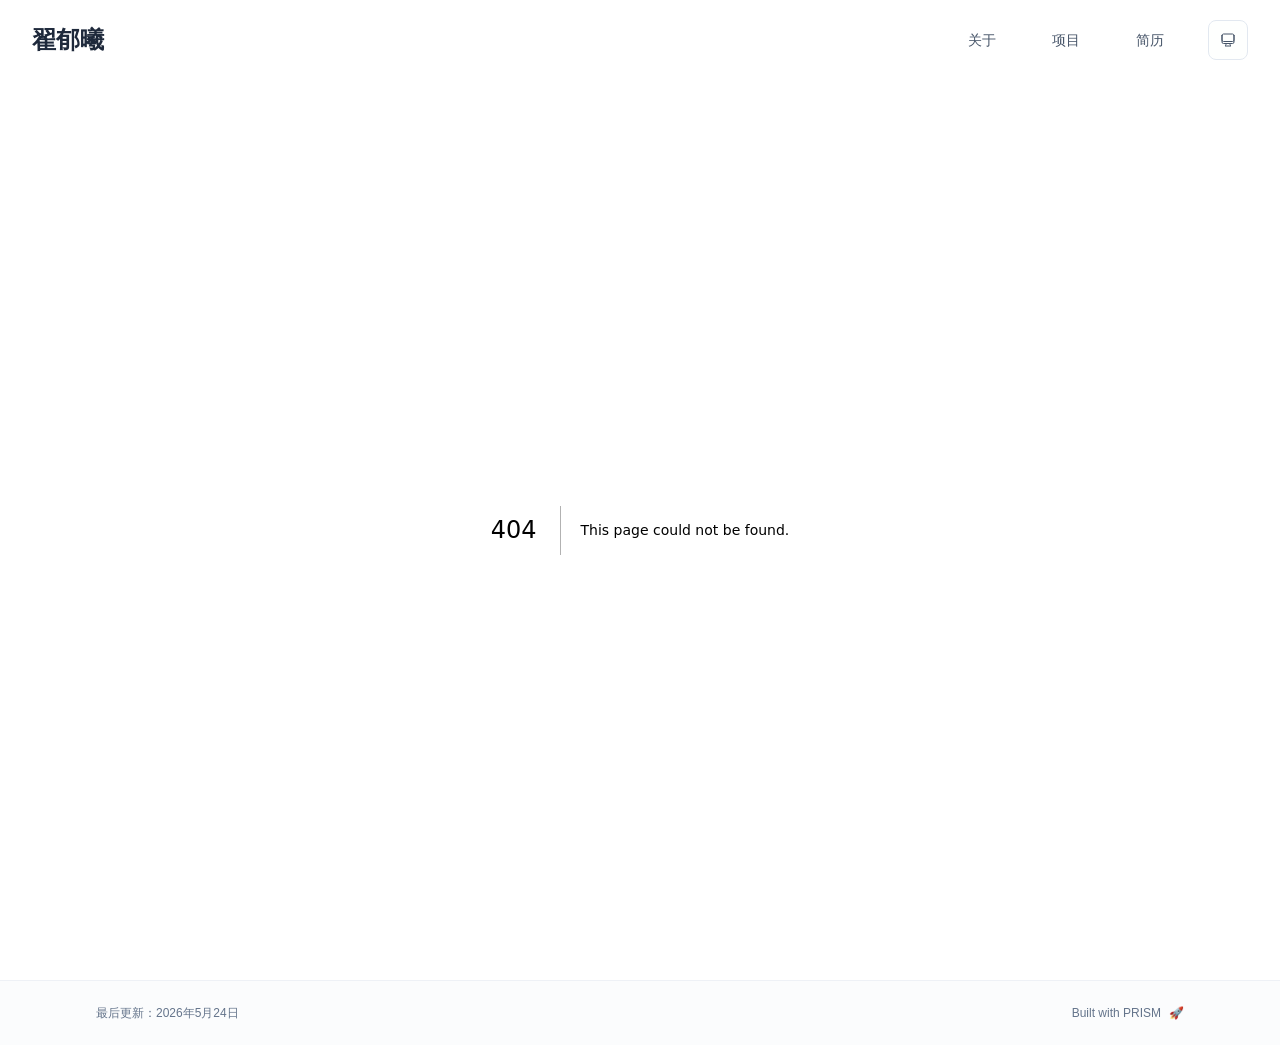
==== 404/index.html @ 62625230 "Add files via upload" ====
<!DOCTYPE html><html lang="zh-CN" class="scroll-smooth"><head><meta charSet="utf-8"/><meta name="viewport" content="width=device-width, initial-scale=1"/><link rel="stylesheet" href="/_next/static/css/c420ceb7469680f7.css" data-precedence="next"/><link rel="preload" as="script" fetchPriority="low" href="/_next/static/chunks/webpack-679b75d1c4c2027c.js"/><script src="/_next/static/chunks/4bd1b696-70b6d399998de86a.js" async=""></script><script src="/_next/static/chunks/684-50096e198fb40285.js" async=""></script><script src="/_next/static/chunks/main-app-3df9396c2a6abd47.js" async=""></script><script src="/_next/static/chunks/161-c92285856b08f5b4.js" async=""></script><script src="/_next/static/chunks/874-196dbf0660d69360.js" async=""></script><script src="/_next/static/chunks/560-83a075b4e219aa9a.js" async=""></script><script src="/_next/static/chunks/app/layout-a7555c56bbcdfe6a.js" async=""></script><meta name="robots" content="noindex"/><title>404: This page could not be found.</title><link rel="icon" href="/favicon.svg" type="image/svg+xml"/><link rel="dns-prefetch" href="https://google-fonts.jialeliu.com"/><link rel="preconnect" href="https://google-fonts.jialeliu.com" crossorigin=""/><link rel="preload" as="style" href="https://google-fonts.jialeliu.com/css2?family=Inter:wght@300;400;500;600;700&amp;family=Crimson+Text:ital,wght@0,400;0,600;1,400&amp;display=swap"/><link rel="stylesheet" id="gfonts-css" href="https://google-fonts.jialeliu.com/css2?family=Inter:wght@300;400;500;600;700&amp;family=Crimson+Text:ital,wght@0,400;0,600;1,400&amp;display=swap" media="print"/><script>
              (function(){
                var l = document.getElementById('gfonts-css');
                if (!l) return;
                if (l.media !== 'all') {
                  l.addEventListener('load', function(){ try { l.media = 'all'; } catch(e){} });
                }
              })();
            </script><noscript><link rel="stylesheet" href="https://google-fonts.jialeliu.com/css2?family=Inter:wght@300;400;500;600;700&amp;family=Crimson+Text:ital,wght@0,400;0,600;1,400&amp;display=swap"/></noscript><script>
              try {
                const theme = localStorage.getItem('theme-storage');
                const parsed = theme ? JSON.parse(theme) : null;
                const setting = parsed?.state?.theme || 'system';
                const prefersDark = typeof window !== 'undefined' && window.matchMedia && window.matchMedia('(prefers-color-scheme: dark)').matches;
                const effective = setting === 'dark' ? 'dark' : (setting === 'light' ? 'light' : (prefersDark ? 'dark' : 'light'));
                var root = document.documentElement;
                root.classList.add(effective);
                root.setAttribute('data-theme', effective);
              } catch (e) {
                var root = document.documentElement;
                root.classList.add('light');
                root.setAttribute('data-theme', 'light');
              }
            </script><title>翟郁曦</title><meta name="description" content="上海大学流体力学硕士研究生，研究方向为计算流体力学与科学机器学习。"/><meta name="author" content="翟郁曦"/><meta name="keywords" content="翟郁曦,流体力学,科学机器学习,上海大学 · 力学与工程科学学院"/><meta name="creator" content="翟郁曦"/><meta name="publisher" content="翟郁曦"/><meta property="og:title" content="翟郁曦"/><meta property="og:description" content="上海大学流体力学硕士研究生，研究方向为计算流体力学与科学机器学习。"/><meta property="og:site_name" content="翟郁曦 的个人主页"/><meta property="og:locale" content="zh_CN"/><meta property="og:type" content="website"/><meta name="twitter:card" content="summary"/><meta name="twitter:title" content="翟郁曦"/><meta name="twitter:description" content="上海大学流体力学硕士研究生，研究方向为计算流体力学与科学机器学习。"/><link rel="icon" href="/favicon.svg"/><script>document.querySelectorAll('body link[rel="icon"], body link[rel="apple-touch-icon"]').forEach(el => document.head.appendChild(el))</script><script src="/_next/static/chunks/polyfills-42372ed130431b0a.js" noModule=""></script></head><body class="font-sans antialiased"><div style="visibility:hidden"><nav class="fixed top-0 left-0 right-0 z-50" data-headlessui-state=""><div class="transition-all duration-300 ease-out bg-transparent" style="transform:translateY(-100px)"><div class="max-w-7xl mx-auto px-4 sm:px-6 lg:px-8"><div class="flex justify-between items-center h-16 lg:h-20"><div class="flex-shrink-0" tabindex="0"><a class="text-xl lg:text-2xl font-serif font-semibold text-primary hover:text-accent transition-colors duration-200" href="/">翟郁曦</a></div><div class="hidden lg:block"><div class="ml-10 flex items-center space-x-8"><div class="flex items-baseline space-x-8"><a class="relative px-3 py-2 text-sm font-medium transition-all duration-200 rounded hover:bg-accent/10 hover:shadow-sm text-neutral-600 hover:text-primary" href="/"><span class="relative z-10">关于</span></a><a class="relative px-3 py-2 text-sm font-medium transition-all duration-200 rounded hover:bg-accent/10 hover:shadow-sm text-neutral-600 hover:text-primary" href="/projects/"><span class="relative z-10">项目</span></a><a class="relative px-3 py-2 text-sm font-medium transition-all duration-200 rounded hover:bg-accent/10 hover:shadow-sm text-neutral-600 hover:text-primary" href="/cv/"><span class="relative z-10">简历</span></a></div><div class="flex items-center justify-center w-10 h-10 rounded-lg border border-neutral-200 dark:border-[rgba(148,163,184,0.24)] bg-background dark:bg-neutral-800"><div class="w-4 h-4 rounded-full bg-neutral-300 animate-pulse"></div></div></div></div><div class="lg:hidden flex items-center space-x-2"><div class="flex items-center justify-center w-10 h-10 rounded-lg border border-neutral-200 dark:border-[rgba(148,163,184,0.24)] bg-background dark:bg-neutral-800"><div class="w-4 h-4 rounded-full bg-neutral-300 animate-pulse"></div></div><button class="inline-flex items-center justify-center p-2 rounded-md text-neutral-600 hover:text-primary hover:bg-neutral-100 dark:hover:bg-neutral-800 focus:outline-none focus:ring-2 focus:ring-inset focus:ring-accent transition-colors duration-200" id="headlessui-disclosure-button-«R5pdb»" type="button" aria-expanded="false" data-headlessui-state=""><span class="sr-only">Open main menu</span><div><svg xmlns="http://www.w3.org/2000/svg" fill="none" viewBox="0 0 24 24" stroke-width="1.5" stroke="currentColor" aria-hidden="true" data-slot="icon" class="block h-6 w-6"><path stroke-linecap="round" stroke-linejoin="round" d="M3.75 6.75h16.5M3.75 12h16.5m-16.5 5.25h16.5"></path></svg></div></button></div></div></div></div></nav><main class="min-h-screen pt-16 lg:pt-20"><div style="font-family:system-ui,&quot;Segoe UI&quot;,Roboto,Helvetica,Arial,sans-serif,&quot;Apple Color Emoji&quot;,&quot;Segoe UI Emoji&quot;;height:100vh;text-align:center;display:flex;flex-direction:column;align-items:center;justify-content:center"><div><style>body{color:#000;background:#fff;margin:0}.next-error-h1{border-right:1px solid rgba(0,0,0,.3)}@media (prefers-color-scheme:dark){body{color:#fff;background:#000}.next-error-h1{border-right:1px solid rgba(255,255,255,.3)}}</style><h1 class="next-error-h1" style="display:inline-block;margin:0 20px 0 0;padding:0 23px 0 0;font-size:24px;font-weight:500;vertical-align:top;line-height:49px">404</h1><div style="display:inline-block"><h2 style="font-size:14px;font-weight:400;line-height:49px;margin:0">This page could not be found.</h2></div></div></div><!--$--><!--/$--><!--$--><!--/$--></main><footer class="border-t border-neutral-200/50 bg-neutral-50/50 dark:bg-neutral-900/50 dark:border-neutral-700/50"><div class="max-w-6xl mx-auto px-4 sm:px-6 lg:px-8 py-6"><div class="flex flex-col sm:flex-row justify-between items-center gap-2"><p class="text-xs text-neutral-500">最后更新：<!-- -->2026年5月24日</p><p class="text-xs text-neutral-500 flex items-center"><a href="https://github.com/xyjoey/PRISM" target="_blank" rel="noopener noreferrer">Built with PRISM</a><span class="ml-2">🚀</span></p></div></div></footer></div><script src="/_next/static/chunks/webpack-679b75d1c4c2027c.js" async=""></script><script>(self.__next_f=self.__next_f||[]).push([0])</script><script>self.__next_f.push([1,"1:\"$Sreact.fragment\"\n2:I[3719,[\"161\",\"static/chunks/161-c92285856b08f5b4.js\",\"874\",\"static/chunks/874-196dbf0660d69360.js\",\"560\",\"static/chunks/560-83a075b4e219aa9a.js\",\"177\",\"static/chunks/app/layout-a7555c56bbcdfe6a.js\"],\"ThemeProvider\"]\n3:I[768,[\"161\",\"static/chunks/161-c92285856b08f5b4.js\",\"874\",\"static/chunks/874-196dbf0660d69360.js\",\"560\",\"static/chunks/560-83a075b4e219aa9a.js\",\"177\",\"static/chunks/app/layout-a7555c56bbcdfe6a.js\"],\"default\"]\n4:I[7555,[],\"\"]\n5:I[1295,[],\"\"]\n6:I[2548,[\"161\",\"static/chunks/161-c92285856b08f5b4.js\",\"874\",\"static/chunks/874-196dbf0660d69360.js\",\"560\",\"static/chunks/560-83a075b4e219aa9a.js\",\"177\",\"static/chunks/app/layout-a7555c56bbcdfe6a.js\"],\"default\"]\n7:I[9665,[],\"MetadataBoundary\"]\n9:I[9665,[],\"OutletBoundary\"]\nc:I[4911,[],\"AsyncMetadataOutlet\"]\ne:I[9665,[],\"ViewportBoundary\"]\n10:I[6614,[],\"\"]\n:HL[\"/_next/static/css/c420ceb7469680f7.css\",\"style\"]\n"])</script><script>self.__next_f.push([1,"0:{\"P\":null,\"b\":\"9x2S4nMDg7cil_ggkaWRj\",\"p\":\"\",\"c\":[\"\",\"_not-found\",\"\"],\"i\":false,\"f\":[[[\"\",{\"children\":[\"/_not-found\",{\"children\":[\"__PAGE__\",{}]}]},\"$undefined\",\"$undefined\",true],[\"\",[\"$\",\"$1\",\"c\",{\"children\":[[[\"$\",\"link\",\"0\",{\"rel\":\"stylesheet\",\"href\":\"/_next/static/css/c420ceb7469680f7.css\",\"precedence\":\"next\",\"crossOrigin\":\"$undefined\",\"nonce\":\"$undefined\"}]],[\"$\",\"html\",null,{\"lang\":\"zh-CN\",\"className\":\"scroll-smooth\",\"suppressHydrationWarning\":true,\"children\":[[\"$\",\"head\",null,{\"children\":[[\"$\",\"link\",null,{\"rel\":\"icon\",\"href\":\"/favicon.svg\",\"type\":\"image/svg+xml\"}],[\"$\",\"link\",null,{\"rel\":\"dns-prefetch\",\"href\":\"https://google-fonts.jialeliu.com\"}],[\"$\",\"link\",null,{\"rel\":\"preconnect\",\"href\":\"https://google-fonts.jialeliu.com\",\"crossOrigin\":\"\"}],[\"$\",\"link\",null,{\"rel\":\"preload\",\"as\":\"style\",\"href\":\"https://google-fonts.jialeliu.com/css2?family=Inter:wght@300;400;500;600;700\u0026family=Crimson+Text:ital,wght@0,400;0,600;1,400\u0026display=swap\"}],[\"$\",\"link\",null,{\"rel\":\"stylesheet\",\"id\":\"gfonts-css\",\"href\":\"https://google-fonts.jialeliu.com/css2?family=Inter:wght@300;400;500;600;700\u0026family=Crimson+Text:ital,wght@0,400;0,600;1,400\u0026display=swap\",\"media\":\"print\"}],[\"$\",\"script\",null,{\"dangerouslySetInnerHTML\":{\"__html\":\"\\n              (function(){\\n                var l = document.getElementById('gfonts-css');\\n                if (!l) return;\\n                if (l.media !== 'all') {\\n                  l.addEventListener('load', function(){ try { l.media = 'all'; } catch(e){} });\\n                }\\n              })();\\n            \"}}],[\"$\",\"noscript\",null,{\"children\":[\"$\",\"link\",null,{\"rel\":\"stylesheet\",\"href\":\"https://google-fonts.jialeliu.com/css2?family=Inter:wght@300;400;500;600;700\u0026family=Crimson+Text:ital,wght@0,400;0,600;1,400\u0026display=swap\"}]}],[\"$\",\"script\",null,{\"dangerouslySetInnerHTML\":{\"__html\":\"\\n              try {\\n                const theme = localStorage.getItem('theme-storage');\\n                const parsed = theme ? JSON.parse(theme) : null;\\n                const setting = parsed?.state?.theme || 'system';\\n                const prefersDark = typeof window !== 'undefined' \u0026\u0026 window.matchMedia \u0026\u0026 window.matchMedia('(prefers-color-scheme: dark)').matches;\\n                const effective = setting === 'dark' ? 'dark' : (setting === 'light' ? 'light' : (prefersDark ? 'dark' : 'light'));\\n                var root = document.documentElement;\\n                root.classList.add(effective);\\n                root.setAttribute('data-theme', effective);\\n              } catch (e) {\\n                var root = document.documentElement;\\n                root.classList.add('light');\\n                root.setAttribute('data-theme', 'light');\\n              }\\n            \"}}]]}],[\"$\",\"body\",null,{\"className\":\"font-sans antialiased\",\"children\":[\"$\",\"$L2\",null,{\"children\":[[\"$\",\"$L3\",null,{\"items\":[{\"title\":\"关于\",\"type\":\"page\",\"target\":\"about\",\"href\":\"/\"},{\"title\":\"项目\",\"type\":\"page\",\"target\":\"projects\",\"href\":\"/projects\"},{\"title\":\"简历\",\"type\":\"page\",\"target\":\"cv\",\"href\":\"/cv\"}],\"siteTitle\":\"翟郁曦\",\"enableOnePageMode\":false}],[\"$\",\"main\",null,{\"className\":\"min-h-screen pt-16 lg:pt-20\",\"children\":[\"$\",\"$L4\",null,{\"parallelRouterKey\":\"children\",\"error\":\"$undefined\",\"errorStyles\":\"$undefined\",\"errorScripts\":\"$undefined\",\"template\":[\"$\",\"$L5\",null,{}],\"templateStyles\":\"$undefined\",\"templateScripts\":\"$undefined\",\"notFound\":[[[\"$\",\"title\",null,{\"children\":\"404: This page could not be found.\"}],[\"$\",\"div\",null,{\"style\":{\"fontFamily\":\"system-ui,\\\"Segoe UI\\\",Roboto,Helvetica,Arial,sans-serif,\\\"Apple Color Emoji\\\",\\\"Segoe UI Emoji\\\"\",\"height\":\"100vh\",\"textAlign\":\"center\",\"display\":\"flex\",\"flexDirection\":\"column\",\"alignItems\":\"center\",\"justifyContent\":\"center\"},\"children\":[\"$\",\"div\",null,{\"children\":[[\"$\",\"style\",null,{\"dangerouslySetInnerHTML\":{\"__html\":\"body{color:#000;background:#fff;margin:0}.next-error-h1{border-right:1px solid rgba(0,0,0,.3)}@media (prefers-color-scheme:dark){body{color:#fff;background:#000}.next-error-h1{border-right:1px solid rgba(255,255,255,.3)}}\"}}],[\"$\",\"h1\",null,{\"className\":\"next-error-h1\",\"style\":{\"display\":\"inline-block\",\"margin\":\"0 20px 0 0\",\"padding\":\"0 23px 0 0\",\"fontSize\":24,\"fontWeight\":500,\"verticalAlign\":\"top\",\"lineHeight\":\"49px\"},\"children\":404}],[\"$\",\"div\",null,{\"style\":{\"display\":\"inline-block\"},\"children\":[\"$\",\"h2\",null,{\"style\":{\"fontSize\":14,\"fontWeight\":400,\"lineHeight\":\"49px\",\"margin\":0},\"children\":\"This page could not be found.\"}]}]]}]}]],[]],\"forbidden\":\"$undefined\",\"unauthorized\":\"$undefined\"}]}],[\"$\",\"$L6\",null,{\"lastUpdated\":\"2026年5月24日\"}]]}]}]]}]]}],{\"children\":[\"/_not-found\",[\"$\",\"$1\",\"c\",{\"children\":[null,[\"$\",\"$L4\",null,{\"parallelRouterKey\":\"children\",\"error\":\"$undefined\",\"errorStyles\":\"$undefined\",\"errorScripts\":\"$undefined\",\"template\":[\"$\",\"$L5\",null,{}],\"templateStyles\":\"$undefined\",\"templateScripts\":\"$undefined\",\"notFound\":\"$undefined\",\"forbidden\":\"$undefined\",\"unauthorized\":\"$undefined\"}]]}],{\"children\":[\"__PAGE__\",[\"$\",\"$1\",\"c\",{\"children\":[[[\"$\",\"title\",null,{\"children\":\"404: This page could not be found.\"}],[\"$\",\"div\",null,{\"style\":\"$0:f:0:1:1:props:children:1:props:children:1:props:children:props:children:1:props:children:props:notFound:0:1:props:style\",\"children\":[\"$\",\"div\",null,{\"children\":[[\"$\",\"style\",null,{\"dangerouslySetInnerHTML\":{\"__html\":\"body{color:#000;background:#fff;margin:0}.next-error-h1{border-right:1px solid rgba(0,0,0,.3)}@media (prefers-color-scheme:dark){body{color:#fff;background:#000}.next-error-h1{border-right:1px solid rgba(255,255,255,.3)}}\"}}],[\"$\",\"h1\",null,{\"className\":\"next-error-h1\",\"style\":\"$0:f:0:1:1:props:children:1:props:children:1:props:children:props:children:1:props:children:props:notFound:0:1:props:children:props:children:1:props:style\",\"children\":404}],[\"$\",\"div\",null,{\"style\":\"$0:f:0:1:1:props:children:1:props:children:1:props:children:props:children:1:props:children:props:notFound:0:1:props:children:props:children:2:props:style\",\"children\":[\"$\",\"h2\",null,{\"style\":\"$0:f:0:1:1:props:children:1:props:children:1:props:children:props:children:1:props:children:props:notFound:0:1:props:children:props:children:2:props:children:props:style\",\"children\":\"This page could not be found.\"}]}]]}]}]],[\"$\",\"$L7\",null,{\"children\":\"$L8\"}],null,[\"$\",\"$L9\",null,{\"children\":[\"$La\",\"$Lb\",[\"$\",\"$Lc\",null,{\"promise\":\"$@d\"}]]}]]}],{},null,false]},null,false]},null,false],[\"$\",\"$1\",\"h\",{\"children\":[[\"$\",\"meta\",null,{\"name\":\"robots\",\"content\":\"noindex\"}],[\"$\",\"$1\",\"ExPAQlV8hn-mVBEdrw2fm\",{\"children\":[[\"$\",\"$Le\",null,{\"children\":\"$Lf\"}],null]}],null]}],false]],\"m\":\"$undefined\",\"G\":[\"$10\",\"$undefined\"],\"s\":false,\"S\":true}\n"])</script><script>self.__next_f.push([1,"11:\"$Sreact.suspense\"\n12:I[4911,[],\"AsyncMetadata\"]\n8:[\"$\",\"$11\",null,{\"fallback\":null,\"children\":[\"$\",\"$L12\",null,{\"promise\":\"$@13\"}]}]\n"])</script><script>self.__next_f.push([1,"b:null\n"])</script><script>self.__next_f.push([1,"f:[[\"$\",\"meta\",\"0\",{\"charSet\":\"utf-8\"}],[\"$\",\"meta\",\"1\",{\"name\":\"viewport\",\"content\":\"width=device-width, initial-scale=1\"}]]\na:null\n"])</script><script>self.__next_f.push([1,"13:{\"metadata\":[[\"$\",\"title\",\"0\",{\"children\":\"翟郁曦\"}],[\"$\",\"meta\",\"1\",{\"name\":\"description\",\"content\":\"上海大学流体力学硕士研究生，研究方向为计算流体力学与科学机器学习。\"}],[\"$\",\"meta\",\"2\",{\"name\":\"author\",\"content\":\"翟郁曦\"}],[\"$\",\"meta\",\"3\",{\"name\":\"keywords\",\"content\":\"翟郁曦,流体力学,科学机器学习,上海大学 · 力学与工程科学学院\"}],[\"$\",\"meta\",\"4\",{\"name\":\"creator\",\"content\":\"翟郁曦\"}],[\"$\",\"meta\",\"5\",{\"name\":\"publisher\",\"content\":\"翟郁曦\"}],[\"$\",\"meta\",\"6\",{\"property\":\"og:title\",\"content\":\"翟郁曦\"}],[\"$\",\"meta\",\"7\",{\"property\":\"og:description\",\"content\":\"上海大学流体力学硕士研究生，研究方向为计算流体力学与科学机器学习。\"}],[\"$\",\"meta\",\"8\",{\"property\":\"og:site_name\",\"content\":\"翟郁曦 的个人主页\"}],[\"$\",\"meta\",\"9\",{\"property\":\"og:locale\",\"content\":\"zh_CN\"}],[\"$\",\"meta\",\"10\",{\"property\":\"og:type\",\"content\":\"website\"}],[\"$\",\"meta\",\"11\",{\"name\":\"twitter:card\",\"content\":\"summary\"}],[\"$\",\"meta\",\"12\",{\"name\":\"twitter:title\",\"content\":\"翟郁曦\"}],[\"$\",\"meta\",\"13\",{\"name\":\"twitter:description\",\"content\":\"上海大学流体力学硕士研究生，研究方向为计算流体力学与科学机器学习。\"}],[\"$\",\"link\",\"14\",{\"rel\":\"icon\",\"href\":\"/favicon.svg\"}]],\"error\":null,\"digest\":\"$undefined\"}\nd:{\"metadata\":\"$13:metadata\",\"error\":null,\"digest\":\"$undefined\"}\n"])</script></body></html>
---- _next/static/css/c420ceb7469680f7.css ----
/*! tailwindcss v4.1.17 | MIT License | https://tailwindcss.com */@layer properties{@supports (((-webkit-hyphens:none)) and (not (margin-trim:inline))) or ((-moz-orient:inline) and (not (color:rgb(from red r g b)))){*,::backdrop,:after,:before{--tw-translate-x:0;--tw-translate-y:0;--tw-translate-z:0;--tw-rotate-x:initial;--tw-rotate-y:initial;--tw-rotate-z:initial;--tw-skew-x:initial;--tw-skew-y:initial;--tw-space-y-reverse:0;--tw-space-x-reverse:0;--tw-border-style:solid;--tw-leading:initial;--tw-font-weight:initial;--tw-shadow:0 0 #0000;--tw-shadow-color:initial;--tw-shadow-alpha:100%;--tw-inset-shadow:0 0 #0000;--tw-inset-shadow-color:initial;--tw-inset-shadow-alpha:100%;--tw-ring-color:initial;--tw-ring-shadow:0 0 #0000;--tw-inset-ring-color:initial;--tw-inset-ring-shadow:0 0 #0000;--tw-ring-inset:initial;--tw-ring-offset-width:0px;--tw-ring-offset-color:#fff;--tw-ring-offset-shadow:0 0 #0000;--tw-blur:initial;--tw-brightness:initial;--tw-contrast:initial;--tw-grayscale:initial;--tw-hue-rotate:initial;--tw-invert:initial;--tw-opacity:initial;--tw-saturate:initial;--tw-sepia:initial;--tw-drop-shadow:initial;--tw-drop-shadow-color:initial;--tw-drop-shadow-alpha:100%;--tw-drop-shadow-size:initial;--tw-backdrop-blur:initial;--tw-backdrop-brightness:initial;--tw-backdrop-contrast:initial;--tw-backdrop-grayscale:initial;--tw-backdrop-hue-rotate:initial;--tw-backdrop-invert:initial;--tw-backdrop-opacity:initial;--tw-backdrop-saturate:initial;--tw-backdrop-sepia:initial;--tw-duration:initial;--tw-ease:initial;--tw-scale-x:1;--tw-scale-y:1;--tw-scale-z:1}}}@layer theme{:host,:root{--font-sans:"Inter",-apple-system,BlinkMacSystemFont,"Segoe UI",Roboto,sans-serif;--color-black:#000;--color-white:#fff;--spacing:.25rem;--container-2xl:42rem;--container-3xl:48rem;--container-4xl:56rem;--container-6xl:72rem;--container-7xl:80rem;--text-xs:.75rem;--text-xs--line-height:calc(1/.75);--text-sm:.875rem;--text-sm--line-height:calc(1.25/.875);--text-base:1rem;--text-base--line-height:calc(1.5/1);--text-lg:1.125rem;--text-lg--line-height:calc(1.75/1.125);--text-xl:1.25rem;--text-xl--line-height:calc(1.75/1.25);--text-2xl:1.5rem;--text-2xl--line-height:calc(2/1.5);--text-3xl:1.875rem;--text-3xl--line-height:calc(2.25/1.875);--text-4xl:2.25rem;--text-4xl--line-height:calc(2.5/2.25);--font-weight-medium:500;--font-weight-semibold:600;--font-weight-bold:700;--leading-tight:1.25;--leading-relaxed:1.625;--radius-md:.375rem;--radius-lg:.5rem;--radius-xl:.75rem;--radius-2xl:1rem;--ease-out:cubic-bezier(0,0,.2,1);--animate-pulse:pulse 2s cubic-bezier(.4,0,.6,1)infinite;--blur-xl:24px;--aspect-video:16/9;--default-transition-duration:.15s;--default-transition-timing-function:cubic-bezier(.4,0,.2,1);--default-font-family:"Inter",-apple-system,BlinkMacSystemFont,"Segoe UI",Roboto,sans-serif;--default-mono-font-family:"SF Mono",Monaco,"Cascadia Code","Roboto Mono",Consolas,"Courier New",monospace;--line-height-normal:1.5;--shadow-glass:0 8px 32px 0 #1f26875e}}@layer base{*,::backdrop,:after,:before{box-sizing:border-box;border:0 solid;margin:0;padding:0}::file-selector-button{box-sizing:border-box;border:0 solid;margin:0;padding:0}:host,html{-webkit-text-size-adjust:100%;tab-size:4;line-height:1.5;font-family:var(--default-font-family,ui-sans-serif,system-ui,sans-serif,"Apple Color Emoji","Segoe UI Emoji","Segoe UI Symbol","Noto Color Emoji");font-feature-settings:var(--default-font-feature-settings,normal);font-variation-settings:var(--default-font-variation-settings,normal);-webkit-tap-highlight-color:transparent}hr{height:0;color:inherit;border-top-width:1px}abbr:where([title]){-webkit-text-decoration:underline dotted;text-decoration:underline dotted}h1,h2,h3,h4,h5,h6{font-size:inherit;font-weight:inherit}a{color:inherit;-webkit-text-decoration:inherit;text-decoration:inherit}b,strong{font-weight:bolder}code,kbd,pre,samp{font-family:var(--default-mono-font-family,ui-monospace,SFMono-Regular,Menlo,Monaco,Consolas,"Liberation Mono","Courier New",monospace);font-feature-settings:var(--default-mono-font-feature-settings,normal);font-variation-settings:var(--default-mono-font-variation-settings,normal);font-size:1em}small{font-size:80%}sub,sup{vertical-align:baseline;font-size:75%;line-height:0;position:relative}sub{bottom:-.25em}sup{top:-.5em}table{text-indent:0;border-color:inherit;border-collapse:collapse}:-moz-focusring{outline:auto}progress{vertical-align:baseline}summary{display:list-item}menu,ol,ul{list-style:none}audio,canvas,embed,iframe,img,object,svg,video{vertical-align:middle;display:block}img,video{max-width:100%;height:auto}button,input,optgroup,select,textarea{font:inherit;font-feature-settings:inherit;font-variation-settings:inherit;letter-spacing:inherit;color:inherit;opacity:1;background-color:#0000;border-radius:0}::file-selector-button{font:inherit;font-feature-settings:inherit;font-variation-settings:inherit;letter-spacing:inherit;color:inherit;opacity:1;background-color:#0000;border-radius:0}:where(select:is([multiple],[size])) optgroup{font-weight:bolder}:where(select:is([multiple],[size])) optgroup option{padding-inline-start:20px}::file-selector-button{margin-inline-end:4px}::placeholder{opacity:1}@supports (not ((-webkit-appearance:-apple-pay-button))) or (contain-intrinsic-size:1px){::placeholder{color:currentColor}@supports (color:color-mix(in lab,red,red)){::placeholder{color:color-mix(in oklab,currentcolor 50%,transparent)}}}textarea{resize:vertical}::-webkit-search-decoration{-webkit-appearance:none}::-webkit-date-and-time-value{min-height:1lh;text-align:inherit}::-webkit-datetime-edit{display:inline-flex}::-webkit-datetime-edit-fields-wrapper{padding:0}::-webkit-datetime-edit,::-webkit-datetime-edit-year-field{padding-block:0}::-webkit-datetime-edit-day-field,::-webkit-datetime-edit-month-field{padding-block:0}::-webkit-datetime-edit-hour-field,::-webkit-datetime-edit-minute-field{padding-block:0}::-webkit-datetime-edit-millisecond-field,::-webkit-datetime-edit-second-field{padding-block:0}::-webkit-datetime-edit-meridiem-field{padding-block:0}::-webkit-calendar-picker-indicator{line-height:1}:-moz-ui-invalid{box-shadow:none}button,input:where([type=button],[type=reset],[type=submit]){appearance:button}::file-selector-button{appearance:button}::-webkit-inner-spin-button,::-webkit-outer-spin-button{height:auto}[hidden]:where(:not([hidden=until-found])){display:none!important}}@layer components;@layer utilities{.sr-only{clip-path:inset(50%);white-space:nowrap;border-width:0;width:1px;height:1px;margin:-1px;padding:0;overflow:hidden}.absolute,.sr-only{position:absolute}.fixed{position:fixed}.relative{position:relative}.static{position:static}.sticky{position:sticky}.inset-0{inset:calc(var(--spacing)*0)}.top-0{top:calc(var(--spacing)*0)}.top-1\/2{top:50%}.top-2{top:calc(var(--spacing)*2)}.top-8{top:calc(var(--spacing)*8)}.top-full{top:100%}.right-0{right:calc(var(--spacing)*0)}.right-2{right:calc(var(--spacing)*2)}.left-0{left:calc(var(--spacing)*0)}.left-1\/2{left:50%}.left-3{left:calc(var(--spacing)*3)}.z-10{z-index:10}.z-20{z-index:20}.z-40{z-index:40}.z-50{z-index:50}.mx-auto{margin-inline:auto}.my-4{margin-block:calc(var(--spacing)*4)}.mt-1{margin-top:calc(var(--spacing)*1)}.mt-2{margin-top:calc(var(--spacing)*2)}.mt-4{margin-top:calc(var(--spacing)*4)}.mt-6{margin-top:calc(var(--spacing)*6)}.mt-8{margin-top:calc(var(--spacing)*8)}.mt-auto{margin-top:auto}.mr-1{margin-right:calc(var(--spacing)*1)}.mr-1\.5{margin-right:calc(var(--spacing)*1.5)}.mr-2{margin-right:calc(var(--spacing)*2)}.mb-1{margin-bottom:calc(var(--spacing)*1)}.mb-2{margin-bottom:calc(var(--spacing)*2)}.mb-3{margin-bottom:calc(var(--spacing)*3)}.mb-4{margin-bottom:calc(var(--spacing)*4)}.mb-5{margin-bottom:calc(var(--spacing)*5)}.mb-6{margin-bottom:calc(var(--spacing)*6)}.mb-8{margin-bottom:calc(var(--spacing)*8)}.ml-0{margin-left:calc(var(--spacing)*0)}.ml-2{margin-left:calc(var(--spacing)*2)}.ml-4{margin-left:calc(var(--spacing)*4)}.ml-10{margin-left:calc(var(--spacing)*10)}.ml-auto{margin-left:auto}.line-clamp-2{-webkit-line-clamp:2}.line-clamp-2,.line-clamp-3{-webkit-box-orient:vertical;display:-webkit-box;overflow:hidden}.line-clamp-3{-webkit-line-clamp:3}.block{display:block}.contents{display:contents}.flex{display:flex}.grid{display:grid}.hidden{display:none}.inline-block{display:inline-block}.inline-flex{display:inline-flex}.aspect-video{aspect-ratio:var(--aspect-video)}.h-0{height:calc(var(--spacing)*0)}.h-2\.5{height:calc(var(--spacing)*2.5)}.h-3{height:calc(var(--spacing)*3)}.h-4{height:calc(var(--spacing)*4)}.h-5{height:calc(var(--spacing)*5)}.h-6{height:calc(var(--spacing)*6)}.h-10{height:calc(var(--spacing)*10)}.h-16{height:calc(var(--spacing)*16)}.h-64{height:calc(var(--spacing)*64)}.h-auto{height:auto}.h-full{height:100%}.max-h-13{max-height:calc(var(--spacing)*13)}.min-h-screen{min-height:100vh}.w-0{width:calc(var(--spacing)*0)}.w-2\.5{width:calc(var(--spacing)*2.5)}.w-3{width:calc(var(--spacing)*3)}.w-4{width:calc(var(--spacing)*4)}.w-5{width:calc(var(--spacing)*5)}.w-6{width:calc(var(--spacing)*6)}.w-10{width:calc(var(--spacing)*10)}.w-16{width:calc(var(--spacing)*16)}.w-32{width:calc(var(--spacing)*32)}.w-64{width:calc(var(--spacing)*64)}.w-full{width:100%}.max-w-2xl{max-width:var(--container-2xl)}.max-w-3xl{max-width:var(--container-3xl)}.max-w-4xl{max-width:var(--container-4xl)}.max-w-6xl{max-width:var(--container-6xl)}.max-w-7xl{max-width:var(--container-7xl)}.max-w-\[100\%\]{max-width:100%}.max-w-\[calc\(100vw-2rem\)\]{max-width:calc(100vw - 2rem)}.flex-shrink-0{flex-shrink:0}.flex-grow{flex-grow:1}.-translate-x-1\/2{--tw-translate-x:calc(calc(1/2*100%)*-1)}.-translate-x-1\/2,.-translate-y-1\/2{translate:var(--tw-translate-x)var(--tw-translate-y)}.-translate-y-1\/2{--tw-translate-y:calc(calc(1/2*100%)*-1)}.-translate-y-full{--tw-translate-y:-100%;translate:var(--tw-translate-x)var(--tw-translate-y)}.transform{transform:var(--tw-rotate-x,)var(--tw-rotate-y,)var(--tw-rotate-z,)var(--tw-skew-x,)var(--tw-skew-y,)}.animate-pulse{animation:var(--animate-pulse)}.scroll-mt-24{scroll-margin-top:calc(var(--spacing)*24)}.list-inside{list-style-position:inside}.list-decimal{list-style-type:decimal}.list-disc{list-style-type:disc}.grid-cols-1{grid-template-columns:repeat(1,minmax(0,1fr))}.flex-col{flex-direction:column}.flex-wrap{flex-wrap:wrap}.items-baseline{align-items:baseline}.items-center{align-items:center}.items-start{align-items:flex-start}.justify-between{justify-content:space-between}.justify-center{justify-content:center}.gap-2{gap:calc(var(--spacing)*2)}.gap-3{gap:calc(var(--spacing)*3)}.gap-4{gap:calc(var(--spacing)*4)}.gap-6{gap:calc(var(--spacing)*6)}.gap-12{gap:calc(var(--spacing)*12)}:where(.space-y-1>:not(:last-child)){--tw-space-y-reverse:0;margin-block-start:calc(calc(var(--spacing)*1)*var(--tw-space-y-reverse));margin-block-end:calc(calc(var(--spacing)*1)*calc(1 - var(--tw-space-y-reverse)))}:where(.space-y-2>:not(:last-child)){--tw-space-y-reverse:0;margin-block-start:calc(calc(var(--spacing)*2)*var(--tw-space-y-reverse));margin-block-end:calc(calc(var(--spacing)*2)*calc(1 - var(--tw-space-y-reverse)))}:where(.space-y-3>:not(:last-child)){--tw-space-y-reverse:0;margin-block-start:calc(calc(var(--spacing)*3)*var(--tw-space-y-reverse));margin-block-end:calc(calc(var(--spacing)*3)*calc(1 - var(--tw-space-y-reverse)))}:where(.space-y-4>:not(:last-child)){--tw-space-y-reverse:0;margin-block-start:calc(calc(var(--spacing)*4)*var(--tw-space-y-reverse));margin-block-end:calc(calc(var(--spacing)*4)*calc(1 - var(--tw-space-y-reverse)))}:where(.space-y-6>:not(:last-child)){--tw-space-y-reverse:0;margin-block-start:calc(calc(var(--spacing)*6)*var(--tw-space-y-reverse));margin-block-end:calc(calc(var(--spacing)*6)*calc(1 - var(--tw-space-y-reverse)))}:where(.space-y-8>:not(:last-child)){--tw-space-y-reverse:0;margin-block-start:calc(calc(var(--spacing)*8)*var(--tw-space-y-reverse));margin-block-end:calc(calc(var(--spacing)*8)*calc(1 - var(--tw-space-y-reverse)))}:where(.space-x-0\.5>:not(:last-child)){--tw-space-x-reverse:0;margin-inline-start:calc(calc(var(--spacing)*.5)*var(--tw-space-x-reverse));margin-inline-end:calc(calc(var(--spacing)*.5)*calc(1 - var(--tw-space-x-reverse)))}:where(.space-x-2>:not(:last-child)){--tw-space-x-reverse:0;margin-inline-start:calc(calc(var(--spacing)*2)*var(--tw-space-x-reverse));margin-inline-end:calc(calc(var(--spacing)*2)*calc(1 - var(--tw-space-x-reverse)))}:where(.space-x-3>:not(:last-child)){--tw-space-x-reverse:0;margin-inline-start:calc(calc(var(--spacing)*3)*var(--tw-space-x-reverse));margin-inline-end:calc(calc(var(--spacing)*3)*calc(1 - var(--tw-space-x-reverse)))}:where(.space-x-8>:not(:last-child)){--tw-space-x-reverse:0;margin-inline-start:calc(calc(var(--spacing)*8)*var(--tw-space-x-reverse));margin-inline-end:calc(calc(var(--spacing)*8)*calc(1 - var(--tw-space-x-reverse)))}.overflow-hidden{overflow:hidden}.overflow-x-auto{overflow-x:auto}.scroll-smooth{scroll-behavior:smooth}.rounded{border-radius:.25rem}.rounded-2xl{border-radius:var(--radius-2xl)}.rounded-full{border-radius:3.40282e+38px}.rounded-lg{border-radius:var(--radius-lg)}.rounded-md{border-radius:var(--radius-md)}.rounded-xl{border-radius:var(--radius-xl)}.border{border-style:var(--tw-border-style);border-width:1px}.border-t{border-top-style:var(--tw-border-style);border-top-width:1px}.border-t-4{border-top-style:var(--tw-border-style);border-top-width:4px}.border-r-4{border-right-style:var(--tw-border-style);border-right-width:4px}.border-b{border-bottom-style:var(--tw-border-style);border-bottom-width:1px}.border-l-4{border-left-style:var(--tw-border-style);border-left-width:4px}.border-accent,.border-accent\/50{border-color:var(--accent)}@supports (color:color-mix(in lab,red,red)){.border-accent\/50{border-color:color-mix(in oklab,var(--accent)50%,transparent)}}.border-neutral-100{border-color:var(--neutral-100)}.border-neutral-200,.border-neutral-200\/50{border-color:var(--neutral-200)}@supports (color:color-mix(in lab,red,red)){.border-neutral-200\/50{border-color:color-mix(in oklab,var(--neutral-200)50%,transparent)}}.border-transparent{border-color:#0000}.border-t-neutral-800{border-top-color:var(--neutral-800)}.bg-accent,.bg-accent\/10{background-color:var(--accent)}@supports (color:color-mix(in lab,red,red)){.bg-accent\/10{background-color:color-mix(in oklab,var(--accent)10%,transparent)}}.bg-background,.bg-background\/80{background-color:var(--background)}@supports (color:color-mix(in lab,red,red)){.bg-background\/80{background-color:color-mix(in oklab,var(--background)80%,transparent)}}.bg-background\/95{background-color:var(--background)}@supports (color:color-mix(in lab,red,red)){.bg-background\/95{background-color:color-mix(in oklab,var(--background)95%,transparent)}}.bg-black{background-color:var(--color-black)}.bg-neutral-50,.bg-neutral-50\/50{background-color:var(--neutral-50)}@supports (color:color-mix(in lab,red,red)){.bg-neutral-50\/50{background-color:color-mix(in oklab,var(--neutral-50)50%,transparent)}}.bg-neutral-100{background-color:var(--neutral-100)}.bg-neutral-300{background-color:var(--neutral-300)}.bg-neutral-800{background-color:var(--neutral-800)}.bg-transparent{background-color:#0000}.bg-white{background-color:var(--color-white)}.object-contain{object-fit:contain}.object-cover{object-fit:cover}.object-center{object-position:center}.p-1\.5{padding:calc(var(--spacing)*1.5)}.p-2{padding:calc(var(--spacing)*2)}.p-4{padding:calc(var(--spacing)*4)}.p-6{padding:calc(var(--spacing)*6)}.px-2{padding-inline:calc(var(--spacing)*2)}.px-3{padding-inline:calc(var(--spacing)*3)}.px-4{padding-inline:calc(var(--spacing)*4)}.py-1{padding-block:calc(var(--spacing)*1)}.py-2{padding-block:calc(var(--spacing)*2)}.py-3{padding-block:calc(var(--spacing)*3)}.py-6{padding-block:calc(var(--spacing)*6)}.py-8{padding-block:calc(var(--spacing)*8)}.py-12{padding-block:calc(var(--spacing)*12)}.pt-2{padding-top:calc(var(--spacing)*2)}.pt-16{padding-top:calc(var(--spacing)*16)}.pr-4{padding-right:calc(var(--spacing)*4)}.pb-2{padding-bottom:calc(var(--spacing)*2)}.pb-3{padding-bottom:calc(var(--spacing)*3)}.pl-4{padding-left:calc(var(--spacing)*4)}.pl-10{padding-left:calc(var(--spacing)*10)}.text-center{text-align:center}.font-mono{font-family:SF Mono,Monaco,Cascadia Code,Roboto Mono,Consolas,Courier New,monospace}.font-sans{font-family:Inter,-apple-system,BlinkMacSystemFont,Segoe UI,Roboto,sans-serif}.font-serif{font-family:Crimson Text,Georgia,serif}.text-2xl{font-size:var(--text-2xl);line-height:var(--tw-leading,var(--text-2xl--line-height))}.text-3xl{font-size:var(--text-3xl);line-height:var(--tw-leading,var(--text-3xl--line-height))}.text-4xl{font-size:var(--text-4xl);line-height:var(--tw-leading,var(--text-4xl--line-height))}.text-base{font-size:var(--text-base);line-height:var(--tw-leading,var(--text-base--line-height))}.text-lg{font-size:var(--text-lg);line-height:var(--tw-leading,var(--text-lg--line-height))}.text-sm{font-size:var(--text-sm);line-height:var(--tw-leading,var(--text-sm--line-height))}.text-xl{font-size:var(--text-xl);line-height:var(--tw-leading,var(--text-xl--line-height))}.text-xs{font-size:var(--text-xs);line-height:var(--tw-leading,var(--text-xs--line-height))}.leading-relaxed{--tw-leading:var(--leading-relaxed);line-height:var(--leading-relaxed)}.leading-tight{--tw-leading:var(--leading-tight);line-height:var(--leading-tight)}.font-bold{--tw-font-weight:var(--font-weight-bold);font-weight:var(--font-weight-bold)}.font-medium{--tw-font-weight:var(--font-weight-medium);font-weight:var(--font-weight-medium)}.font-semibold{--tw-font-weight:var(--font-weight-semibold);font-weight:var(--font-weight-semibold)}.break-words{overflow-wrap:break-word}.whitespace-pre-wrap{white-space:pre-wrap}.text-accent{color:var(--accent)}.text-neutral-400{color:var(--neutral-400)}.text-neutral-500{color:var(--neutral-500)}.text-neutral-600{color:var(--neutral-600)}.text-neutral-700{color:var(--neutral-700)}.text-neutral-800{color:var(--neutral-800)}.text-primary{color:var(--primary)}.text-white{color:var(--color-white)}.capitalize{text-transform:capitalize}.italic{font-style:italic}.antialiased{-webkit-font-smoothing:antialiased;-moz-osx-font-smoothing:grayscale}.opacity-60{opacity:.6}.shadow-lg{--tw-shadow:0 10px 15px -3px var(--tw-shadow-color,#0000001a),0 4px 6px -2px var(--tw-shadow-color,#0000000d)}.shadow-lg,.shadow-sm{box-shadow:var(--tw-inset-shadow),var(--tw-inset-ring-shadow),var(--tw-ring-offset-shadow),var(--tw-ring-shadow),var(--tw-shadow)}.shadow-sm{--tw-shadow:0 1px 2px 0 var(--tw-shadow-color,#0000000d)}.filter{filter:var(--tw-blur,)var(--tw-brightness,)var(--tw-contrast,)var(--tw-grayscale,)var(--tw-hue-rotate,)var(--tw-invert,)var(--tw-saturate,)var(--tw-sepia,)var(--tw-drop-shadow,)}.backdrop-blur-xl{--tw-backdrop-blur:blur(var(--blur-xl));-webkit-backdrop-filter:var(--tw-backdrop-blur,)var(--tw-backdrop-brightness,)var(--tw-backdrop-contrast,)var(--tw-backdrop-grayscale,)var(--tw-backdrop-hue-rotate,)var(--tw-backdrop-invert,)var(--tw-backdrop-opacity,)var(--tw-backdrop-saturate,)var(--tw-backdrop-sepia,);backdrop-filter:var(--tw-backdrop-blur,)var(--tw-backdrop-brightness,)var(--tw-backdrop-contrast,)var(--tw-backdrop-grayscale,)var(--tw-backdrop-hue-rotate,)var(--tw-backdrop-invert,)var(--tw-backdrop-opacity,)var(--tw-backdrop-saturate,)var(--tw-backdrop-sepia,)}.transition{transition-property:color,background-color,border-color,outline-color,text-decoration-color,fill,stroke,--tw-gradient-from,--tw-gradient-via,--tw-gradient-to,opacity,box-shadow,transform,translate,scale,rotate,filter,-webkit-backdrop-filter,backdrop-filter,display,content-visibility,overlay,pointer-events;transition-timing-function:var(--tw-ease,var(--default-transition-timing-function));transition-duration:var(--tw-duration,var(--default-transition-duration))}.transition-all{transition-property:all;transition-timing-function:var(--tw-ease,var(--default-transition-timing-function));transition-duration:var(--tw-duration,var(--default-transition-duration))}.transition-colors{transition-property:color,background-color,border-color,outline-color,text-decoration-color,fill,stroke,--tw-gradient-from,--tw-gradient-via,--tw-gradient-to;transition-timing-function:var(--tw-ease,var(--default-transition-timing-function));transition-duration:var(--tw-duration,var(--default-transition-duration))}.duration-200{--tw-duration:.2s;transition-duration:.2s}.duration-300{--tw-duration:.3s;transition-duration:.3s}.ease-out{--tw-ease:var(--ease-out);transition-timing-function:var(--ease-out)}.last\:mb-0:last-child{margin-bottom:calc(var(--spacing)*0)}@media (hover:hover){.hover\:scale-105:hover{--tw-scale-x:105%;--tw-scale-y:105%;--tw-scale-z:105%;scale:var(--tw-scale-x)var(--tw-scale-y)}.hover\:scale-\[1\.01\]:hover{scale:1.01}.hover\:scale-\[1\.02\]:hover{scale:1.02}.hover\:border-accent:hover{border-color:var(--accent)}.hover\:bg-accent:hover{background-color:var(--accent)}.hover\:bg-accent-dark:hover{background-color:var(--accent-dark)}.hover\:bg-accent\/10:hover{background-color:var(--accent)}@supports (color:color-mix(in lab,red,red)){.hover\:bg-accent\/10:hover{background-color:color-mix(in oklab,var(--accent)10%,transparent)}}.hover\:bg-accent\/90:hover{background-color:var(--accent)}@supports (color:color-mix(in lab,red,red)){.hover\:bg-accent\/90:hover{background-color:color-mix(in oklab,var(--accent)90%,transparent)}}.hover\:bg-neutral-50:hover{background-color:var(--neutral-50)}.hover\:bg-neutral-100:hover{background-color:var(--neutral-100)}.hover\:text-accent:hover{color:var(--accent)}.hover\:text-accent-dark:hover{color:var(--accent-dark)}.hover\:text-primary:hover{color:var(--primary)}.hover\:text-white:hover{color:var(--color-white)}.hover\:underline:hover{text-decoration-line:underline}.hover\:shadow-lg:hover{--tw-shadow:0 10px 15px -3px var(--tw-shadow-color,#0000001a),0 4px 6px -2px var(--tw-shadow-color,#0000000d)}.hover\:shadow-lg:hover,.hover\:shadow-md:hover{box-shadow:var(--tw-inset-shadow),var(--tw-inset-ring-shadow),var(--tw-ring-offset-shadow),var(--tw-ring-shadow),var(--tw-shadow)}.hover\:shadow-md:hover{--tw-shadow:0 4px 6px -1px var(--tw-shadow-color,#0000001a),0 2px 4px -1px var(--tw-shadow-color,#0000000f)}.hover\:shadow-sm:hover{--tw-shadow:0 1px 2px 0 var(--tw-shadow-color,#0000000d)}.hover\:shadow-sm:hover,.hover\:shadow-xl:hover{box-shadow:var(--tw-inset-shadow),var(--tw-inset-ring-shadow),var(--tw-ring-offset-shadow),var(--tw-ring-shadow),var(--tw-shadow)}.hover\:shadow-xl:hover{--tw-shadow:0 20px 25px -5px var(--tw-shadow-color,#0000001a),0 10px 10px -5px var(--tw-shadow-color,#0000000a)}}.focus\:border-transparent:focus{border-color:#0000}.focus\:ring-2:focus{--tw-ring-shadow:var(--tw-ring-inset,)0 0 0 calc(2px + var(--tw-ring-offset-width))var(--tw-ring-color,currentcolor);box-shadow:var(--tw-inset-shadow),var(--tw-inset-ring-shadow),var(--tw-ring-offset-shadow),var(--tw-ring-shadow),var(--tw-shadow)}.focus\:ring-accent:focus{--tw-ring-color:var(--accent)}.focus\:outline-none:focus{--tw-outline-style:none;outline-style:none}.focus\:ring-inset:focus{--tw-ring-inset:inset}.focus-visible\:ring-2:focus-visible{--tw-ring-shadow:var(--tw-ring-inset,)0 0 0 calc(2px + var(--tw-ring-offset-width))var(--tw-ring-color,currentcolor);box-shadow:var(--tw-inset-shadow),var(--tw-inset-ring-shadow),var(--tw-ring-offset-shadow),var(--tw-ring-shadow),var(--tw-shadow)}.focus-visible\:ring-accent\/50:focus-visible{--tw-ring-color:var(--accent)}@supports (color:color-mix(in lab,red,red)){.focus-visible\:ring-accent\/50:focus-visible{--tw-ring-color:color-mix(in oklab,var(--accent)50%,transparent)}}@media (min-width:40rem){.sm\:hidden{display:none}.sm\:inline{display:inline}.sm\:w-auto{width:auto}.sm\:max-w-none{max-width:none}.sm\:flex-row{flex-direction:row}.sm\:gap-4{gap:calc(var(--spacing)*4)}:where(.sm\:space-y-0>:not(:last-child)){--tw-space-y-reverse:0;margin-block-start:calc(calc(var(--spacing)*0)*var(--tw-space-y-reverse));margin-block-end:calc(calc(var(--spacing)*0)*calc(1 - var(--tw-space-y-reverse)))}:where(.sm\:space-x-2>:not(:last-child)){--tw-space-x-reverse:0;margin-inline-start:calc(calc(var(--spacing)*2)*var(--tw-space-x-reverse));margin-inline-end:calc(calc(var(--spacing)*2)*calc(1 - var(--tw-space-x-reverse)))}.sm\:p-2{padding:calc(var(--spacing)*2)}.sm\:px-3{padding-inline:calc(var(--spacing)*3)}.sm\:px-6{padding-inline:calc(var(--spacing)*6)}.sm\:whitespace-nowrap{white-space:nowrap}}@media (min-width:48rem){.md\:aspect-\[4\/3\]{aspect-ratio:4/3}.md\:w-48{width:calc(var(--spacing)*48)}.md\:flex-row{flex-direction:row}}@media (min-width:64rem){.lg\:col-span-1{grid-column:span 1/span 1}.lg\:col-span-2{grid-column:span 2/span 2}.lg\:block{display:block}.lg\:hidden{display:none}.lg\:h-20{height:calc(var(--spacing)*20)}.lg\:grid-cols-3{grid-template-columns:repeat(3,minmax(0,1fr))}.lg\:px-8{padding-inline:calc(var(--spacing)*8)}.lg\:pt-20{padding-top:calc(var(--spacing)*20)}.lg\:text-2xl{font-size:var(--text-2xl);line-height:var(--tw-leading,var(--text-2xl--line-height))}}.dark\:border-\[rgba\(148\,163\,184\,0\.24\)\]:where(.dark,.dark *){border-color:#94a3b83d}.dark\:border-neutral-600:where(.dark,.dark *){border-color:var(--neutral-600)}.dark\:border-neutral-700:where(.dark,.dark *),.dark\:border-neutral-700\/50:where(.dark,.dark *){border-color:var(--neutral-700)}@supports (color:color-mix(in lab,red,red)){.dark\:border-neutral-700\/50:where(.dark,.dark *){border-color:color-mix(in oklab,var(--neutral-700)50%,transparent)}}.dark\:border-neutral-800:where(.dark,.dark *){border-color:var(--neutral-800)}.dark\:bg-neutral-700:where(.dark,.dark *){background-color:var(--neutral-700)}.dark\:bg-neutral-800:where(.dark,.dark *),.dark\:bg-neutral-800\/50:where(.dark,.dark *){background-color:var(--neutral-800)}@supports (color:color-mix(in lab,red,red)){.dark\:bg-neutral-800\/50:where(.dark,.dark *){background-color:color-mix(in oklab,var(--neutral-800)50%,transparent)}}.dark\:bg-neutral-900:where(.dark,.dark *),.dark\:bg-neutral-900\/50:where(.dark,.dark *){background-color:var(--neutral-900)}@supports (color:color-mix(in lab,red,red)){.dark\:bg-neutral-900\/50:where(.dark,.dark *){background-color:color-mix(in oklab,var(--neutral-900)50%,transparent)}}.dark\:text-neutral-300:where(.dark,.dark *){color:var(--neutral-300)}.dark\:text-neutral-400:where(.dark,.dark *){color:var(--neutral-400)}.dark\:text-neutral-500:where(.dark,.dark *){color:var(--neutral-500)}.dark\:text-neutral-600:where(.dark,.dark *){color:var(--neutral-600)}@media (hover:hover){.dark\:hover\:bg-neutral-700:where(.dark,.dark *):hover{background-color:var(--neutral-700)}.dark\:hover\:bg-neutral-800:where(.dark,.dark *):hover{background-color:var(--neutral-800)}.dark\:hover\:text-white:where(.dark,.dark *):hover{color:var(--color-white)}}}.light,:root{--background:#fefffe;--foreground:#0f172a;--primary:#1e293b;--primary-light:#334155;--primary-dark:#0f172a;--accent:#d4a562;--accent-light:#e4b976;--accent-dark:#b8914d;--neutral-50:#f8fafc;--neutral-100:#f1f5f9;--neutral-200:#e2e8f0;--neutral-300:#cbd5e1;--neutral-400:#94a3b8;--neutral-500:#64748b;--neutral-600:#475569;--neutral-700:#334155;--neutral-800:#1e293b;--neutral-900:#0f172a;--success:#10b981;--warning:#f59e0b;--error:#ef4444;--info:#3b82f6;--glass-bg:#ffffff1a;--glass-border:#fff3;--glass-shadow:#0000001a}.dark{--background:#0f172a;--foreground:#f8fafc;--primary:#f8fafc;--primary-light:#e2e8f0;--primary-dark:#cbd5e1;--accent:#e4b976;--accent-light:#f0c674;--accent-dark:#d4a562;--glass-bg:#0f172acc;--glass-border:#ffffff1a;--glass-shadow:#00000080;--neutral-50:#0f172a;--neutral-100:#1e293b;--neutral-200:#334155;--neutral-300:#475569;--neutral-400:#64748b;--neutral-500:#94a3b8;--neutral-600:#cbd5e1;--neutral-700:#e2e8f0;--neutral-800:#1e293b;--neutral-900:#0f172a}body{background:var(--background);color:var(--foreground);font-family:var(--font-sans);line-height:var(--line-height-normal);-webkit-font-smoothing:antialiased;-moz-osx-font-smoothing:grayscale;font-weight:400}.text-balance{text-wrap:balance}.text-pretty{text-wrap:pretty}.glass,.glass-card{background:var(--glass-bg);-webkit-backdrop-filter:blur(20px);border:1px solid var(--glass-border);box-shadow:var(--shadow-glass)}.glass-card{border-radius:1rem;padding:1.5rem}::-webkit-scrollbar{width:8px}::-webkit-scrollbar-track{background:var(--neutral-100)}::-webkit-scrollbar-thumb{background:var(--neutral-300);border-radius:4px}::-webkit-scrollbar-thumb:hover{background:var(--neutral-400)}.dark ::-webkit-scrollbar-track{background:var(--neutral-800)}.dark ::-webkit-scrollbar-thumb{background:var(--neutral-600)}.dark ::-webkit-scrollbar-thumb:hover{background:var(--neutral-500)}.card-bg{background-color:#fff}.dark .card-bg{background-color:#1e293b;border-color:#94a3b83d}@property --tw-translate-x{syntax:"*";inherits:false;initial-value:0}@property --tw-translate-y{syntax:"*";inherits:false;initial-value:0}@property --tw-translate-z{syntax:"*";inherits:false;initial-value:0}@property --tw-rotate-x{syntax:"*";inherits:false}@property --tw-rotate-y{syntax:"*";inherits:false}@property --tw-rotate-z{syntax:"*";inherits:false}@property --tw-skew-x{syntax:"*";inherits:false}@property --tw-skew-y{syntax:"*";inherits:false}@property --tw-space-y-reverse{syntax:"*";inherits:false;initial-value:0}@property --tw-space-x-reverse{syntax:"*";inherits:false;initial-value:0}@property --tw-border-style{syntax:"*";inherits:false;initial-value:solid}@property --tw-leading{syntax:"*";inherits:false}@property --tw-font-weight{syntax:"*";inherits:false}@property --tw-shadow{syntax:"*";inherits:false;initial-value:0 0 #0000}@property --tw-shadow-color{syntax:"*";inherits:false}@property --tw-shadow-alpha{syntax:"<percentage>";inherits:false;initial-value:100%}@property --tw-inset-shadow{syntax:"*";inherits:false;initial-value:0 0 #0000}@property --tw-inset-shadow-color{syntax:"*";inherits:false}@property --tw-inset-shadow-alpha{syntax:"<percentage>";inherits:false;initial-value:100%}@property --tw-ring-color{syntax:"*";inherits:false}@property --tw-ring-shadow{syntax:"*";inherits:false;initial-value:0 0 #0000}@property --tw-inset-ring-color{syntax:"*";inherits:false}@property --tw-inset-ring-shadow{syntax:"*";inherits:false;initial-value:0 0 #0000}@property --tw-ring-inset{syntax:"*";inherits:false}@property --tw-ring-offset-width{syntax:"<length>";inherits:false;initial-value:0}@property --tw-ring-offset-color{syntax:"*";inherits:false;initial-value:#fff}@property --tw-ring-offset-shadow{syntax:"*";inherits:false;initial-value:0 0 #0000}@property --tw-blur{syntax:"*";inherits:false}@property --tw-brightness{syntax:"*";inherits:false}@property --tw-contrast{syntax:"*";inherits:false}@property --tw-grayscale{syntax:"*";inherits:false}@property --tw-hue-rotate{syntax:"*";inherits:false}@property --tw-invert{syntax:"*";inherits:false}@property --tw-opacity{syntax:"*";inherits:false}@property --tw-saturate{syntax:"*";inherits:false}@property --tw-sepia{syntax:"*";inherits:false}@property --tw-drop-shadow{syntax:"*";inherits:false}@property --tw-drop-shadow-color{syntax:"*";inherits:false}@property --tw-drop-shadow-alpha{syntax:"<percentage>";inherits:false;initial-value:100%}@property --tw-drop-shadow-size{syntax:"*";inherits:false}@property --tw-backdrop-blur{syntax:"*";inherits:false}@property --tw-backdrop-brightness{syntax:"*";inherits:false}@property --tw-backdrop-contrast{syntax:"*";inherits:false}@property --tw-backdrop-grayscale{syntax:"*";inherits:false}@property --tw-backdrop-hue-rotate{syntax:"*";inherits:false}@property --tw-backdrop-invert{syntax:"*";inherits:false}@property --tw-backdrop-opacity{syntax:"*";inherits:false}@property --tw-backdrop-saturate{syntax:"*";inherits:false}@property --tw-backdrop-sepia{syntax:"*";inherits:false}@property --tw-duration{syntax:"*";inherits:false}@property --tw-ease{syntax:"*";inherits:false}@property --tw-scale-x{syntax:"*";inherits:false;initial-value:1}@property --tw-scale-y{syntax:"*";inherits:false;initial-value:1}@property --tw-scale-z{syntax:"*";inherits:false;initial-value:1}@keyframes pulse{50%{opacity:.5}}
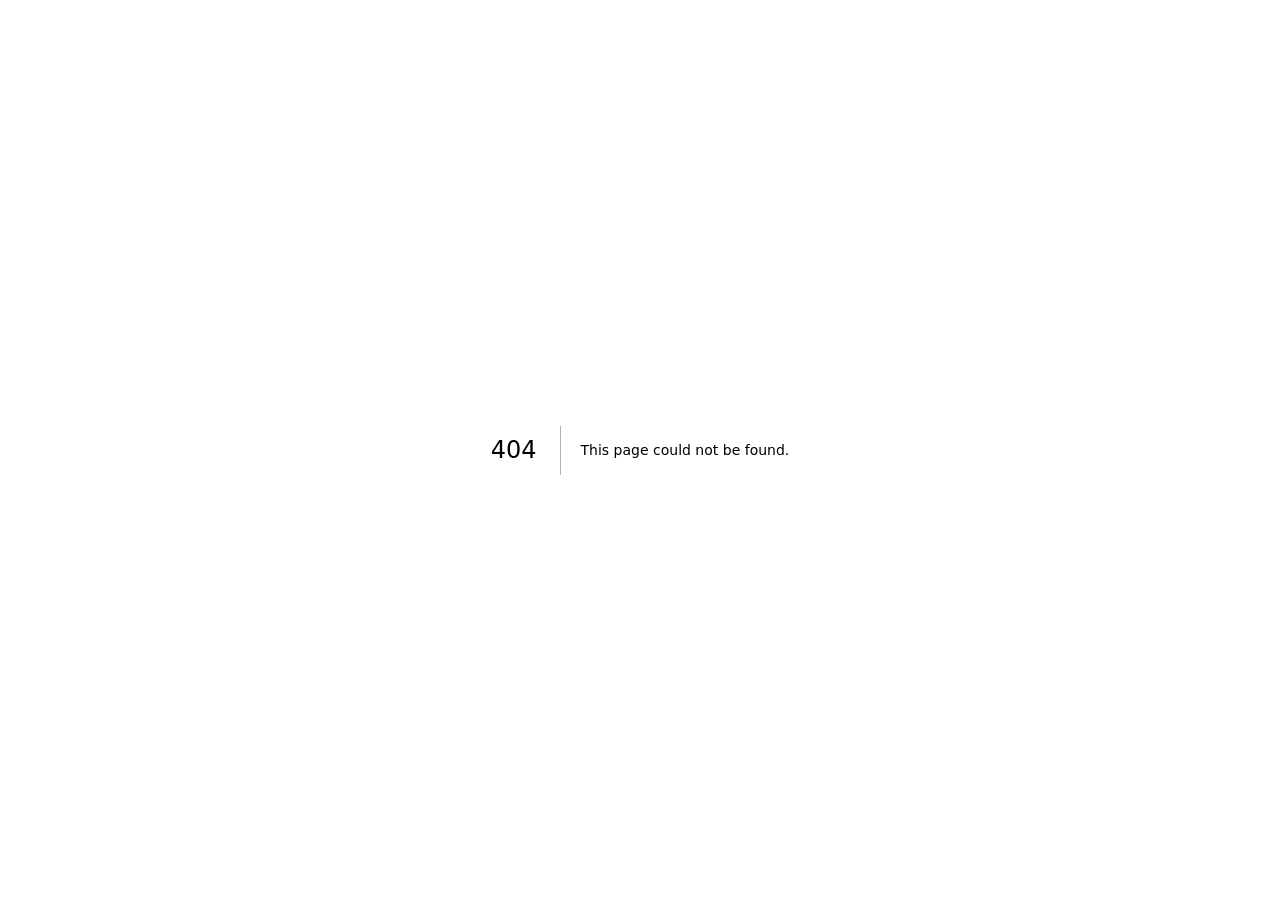
==== commit 41e19318: "Publish English-default bilingual academic website" ====
--- a/404/index.html
+++ b/404/index.html
@@ -1,24 +1 @@
-<!DOCTYPE html><html lang="zh-CN" class="scroll-smooth"><head><meta charSet="utf-8"/><meta name="viewport" content="width=device-width, initial-scale=1"/><link rel="stylesheet" href="/_next/static/css/c420ceb7469680f7.css" data-precedence="next"/><link rel="preload" as="script" fetchPriority="low" href="/_next/static/chunks/webpack-679b75d1c4c2027c.js"/><script src="/_next/static/chunks/4bd1b696-70b6d399998de86a.js" async=""></script><script src="/_next/static/chunks/684-50096e198fb40285.js" async=""></script><script src="/_next/static/chunks/main-app-3df9396c2a6abd47.js" async=""></script><script src="/_next/static/chunks/161-c92285856b08f5b4.js" async=""></script><script src="/_next/static/chunks/874-196dbf0660d69360.js" async=""></script><script src="/_next/static/chunks/560-83a075b4e219aa9a.js" async=""></script><script src="/_next/static/chunks/app/layout-a7555c56bbcdfe6a.js" async=""></script><meta name="robots" content="noindex"/><title>404: This page could not be found.</title><link rel="icon" href="/favicon.svg" type="image/svg+xml"/><link rel="dns-prefetch" href="https://google-fonts.jialeliu.com"/><link rel="preconnect" href="https://google-fonts.jialeliu.com" crossorigin=""/><link rel="preload" as="style" href="https://google-fonts.jialeliu.com/css2?family=Inter:wght@300;400;500;600;700&amp;family=Crimson+Text:ital,wght@0,400;0,600;1,400&amp;display=swap"/><link rel="stylesheet" id="gfonts-css" href="https://google-fonts.jialeliu.com/css2?family=Inter:wght@300;400;500;600;700&amp;family=Crimson+Text:ital,wght@0,400;0,600;1,400&amp;display=swap" media="print"/><script>
-              (function(){
-                var l = document.getElementById('gfonts-css');
-                if (!l) return;
-                if (l.media !== 'all') {
-                  l.addEventListener('load', function(){ try { l.media = 'all'; } catch(e){} });
-                }
-              })();
-            </script><noscript><link rel="stylesheet" href="https://google-fonts.jialeliu.com/css2?family=Inter:wght@300;400;500;600;700&amp;family=Crimson+Text:ital,wght@0,400;0,600;1,400&amp;display=swap"/></noscript><script>
-              try {
-                const theme = localStorage.getItem('theme-storage');
-                const parsed = theme ? JSON.parse(theme) : null;
-                const setting = parsed?.state?.theme || 'system';
-                const prefersDark = typeof window !== 'undefined' && window.matchMedia && window.matchMedia('(prefers-color-scheme: dark)').matches;
-                const effective = setting === 'dark' ? 'dark' : (setting === 'light' ? 'light' : (prefersDark ? 'dark' : 'light'));
-                var root = document.documentElement;
-                root.classList.add(effective);
-                root.setAttribute('data-theme', effective);
-              } catch (e) {
-                var root = document.documentElement;
-                root.classList.add('light');
-                root.setAttribute('data-theme', 'light');
-              }
-            </script><title>翟郁曦</title><meta name="description" content="上海大学流体力学硕士研究生，研究方向为计算流体力学与科学机器学习。"/><meta name="author" content="翟郁曦"/><meta name="keywords" content="翟郁曦,流体力学,科学机器学习,上海大学 · 力学与工程科学学院"/><meta name="creator" content="翟郁曦"/><meta name="publisher" content="翟郁曦"/><meta property="og:title" content="翟郁曦"/><meta property="og:description" content="上海大学流体力学硕士研究生，研究方向为计算流体力学与科学机器学习。"/><meta property="og:site_name" content="翟郁曦 的个人主页"/><meta property="og:locale" content="zh_CN"/><meta property="og:type" content="website"/><meta name="twitter:card" content="summary"/><meta name="twitter:title" content="翟郁曦"/><meta name="twitter:description" content="上海大学流体力学硕士研究生，研究方向为计算流体力学与科学机器学习。"/><link rel="icon" href="/favicon.svg"/><script>document.querySelectorAll('body link[rel="icon"], body link[rel="apple-touch-icon"]').forEach(el => document.head.appendChild(el))</script><script src="/_next/static/chunks/polyfills-42372ed130431b0a.js" noModule=""></script></head><body class="font-sans antialiased"><div style="visibility:hidden"><nav class="fixed top-0 left-0 right-0 z-50" data-headlessui-state=""><div class="transition-all duration-300 ease-out bg-transparent" style="transform:translateY(-100px)"><div class="max-w-7xl mx-auto px-4 sm:px-6 lg:px-8"><div class="flex justify-between items-center h-16 lg:h-20"><div class="flex-shrink-0" tabindex="0"><a class="text-xl lg:text-2xl font-serif font-semibold text-primary hover:text-accent transition-colors duration-200" href="/">翟郁曦</a></div><div class="hidden lg:block"><div class="ml-10 flex items-center space-x-8"><div class="flex items-baseline space-x-8"><a class="relative px-3 py-2 text-sm font-medium transition-all duration-200 rounded hover:bg-accent/10 hover:shadow-sm text-neutral-600 hover:text-primary" href="/"><span class="relative z-10">关于</span></a><a class="relative px-3 py-2 text-sm font-medium transition-all duration-200 rounded hover:bg-accent/10 hover:shadow-sm text-neutral-600 hover:text-primary" href="/projects/"><span class="relative z-10">项目</span></a><a class="relative px-3 py-2 text-sm font-medium transition-all duration-200 rounded hover:bg-accent/10 hover:shadow-sm text-neutral-600 hover:text-primary" href="/cv/"><span class="relative z-10">简历</span></a></div><div class="flex items-center justify-center w-10 h-10 rounded-lg border border-neutral-200 dark:border-[rgba(148,163,184,0.24)] bg-background dark:bg-neutral-800"><div class="w-4 h-4 rounded-full bg-neutral-300 animate-pulse"></div></div></div></div><div class="lg:hidden flex items-center space-x-2"><div class="flex items-center justify-center w-10 h-10 rounded-lg border border-neutral-200 dark:border-[rgba(148,163,184,0.24)] bg-background dark:bg-neutral-800"><div class="w-4 h-4 rounded-full bg-neutral-300 animate-pulse"></div></div><button class="inline-flex items-center justify-center p-2 rounded-md text-neutral-600 hover:text-primary hover:bg-neutral-100 dark:hover:bg-neutral-800 focus:outline-none focus:ring-2 focus:ring-inset focus:ring-accent transition-colors duration-200" id="headlessui-disclosure-button-«R5pdb»" type="button" aria-expanded="false" data-headlessui-state=""><span class="sr-only">Open main menu</span><div><svg xmlns="http://www.w3.org/2000/svg" fill="none" viewBox="0 0 24 24" stroke-width="1.5" stroke="currentColor" aria-hidden="true" data-slot="icon" class="block h-6 w-6"><path stroke-linecap="round" stroke-linejoin="round" d="M3.75 6.75h16.5M3.75 12h16.5m-16.5 5.25h16.5"></path></svg></div></button></div></div></div></div></nav><main class="min-h-screen pt-16 lg:pt-20"><div style="font-family:system-ui,&quot;Segoe UI&quot;,Roboto,Helvetica,Arial,sans-serif,&quot;Apple Color Emoji&quot;,&quot;Segoe UI Emoji&quot;;height:100vh;text-align:center;display:flex;flex-direction:column;align-items:center;justify-content:center"><div><style>body{color:#000;background:#fff;margin:0}.next-error-h1{border-right:1px solid rgba(0,0,0,.3)}@media (prefers-color-scheme:dark){body{color:#fff;background:#000}.next-error-h1{border-right:1px solid rgba(255,255,255,.3)}}</style><h1 class="next-error-h1" style="display:inline-block;margin:0 20px 0 0;padding:0 23px 0 0;font-size:24px;font-weight:500;vertical-align:top;line-height:49px">404</h1><div style="display:inline-block"><h2 style="font-size:14px;font-weight:400;line-height:49px;margin:0">This page could not be found.</h2></div></div></div><!--$--><!--/$--><!--$--><!--/$--></main><footer class="border-t border-neutral-200/50 bg-neutral-50/50 dark:bg-neutral-900/50 dark:border-neutral-700/50"><div class="max-w-6xl mx-auto px-4 sm:px-6 lg:px-8 py-6"><div class="flex flex-col sm:flex-row justify-between items-center gap-2"><p class="text-xs text-neutral-500">最后更新：<!-- -->2026年5月24日</p><p class="text-xs text-neutral-500 flex items-center"><a href="https://github.com/xyjoey/PRISM" target="_blank" rel="noopener noreferrer">Built with PRISM</a><span class="ml-2">🚀</span></p></div></div></footer></div><script src="/_next/static/chunks/webpack-679b75d1c4c2027c.js" async=""></script><script>(self.__next_f=self.__next_f||[]).push([0])</script><script>self.__next_f.push([1,"1:\"$Sreact.fragment\"\n2:I[3719,[\"161\",\"static/chunks/161-c92285856b08f5b4.js\",\"874\",\"static/chunks/874-196dbf0660d69360.js\",\"560\",\"static/chunks/560-83a075b4e219aa9a.js\",\"177\",\"static/chunks/app/layout-a7555c56bbcdfe6a.js\"],\"ThemeProvider\"]\n3:I[768,[\"161\",\"static/chunks/161-c92285856b08f5b4.js\",\"874\",\"static/chunks/874-196dbf0660d69360.js\",\"560\",\"static/chunks/560-83a075b4e219aa9a.js\",\"177\",\"static/chunks/app/layout-a7555c56bbcdfe6a.js\"],\"default\"]\n4:I[7555,[],\"\"]\n5:I[1295,[],\"\"]\n6:I[2548,[\"161\",\"static/chunks/161-c92285856b08f5b4.js\",\"874\",\"static/chunks/874-196dbf0660d69360.js\",\"560\",\"static/chunks/560-83a075b4e219aa9a.js\",\"177\",\"static/chunks/app/layout-a7555c56bbcdfe6a.js\"],\"default\"]\n7:I[9665,[],\"MetadataBoundary\"]\n9:I[9665,[],\"OutletBoundary\"]\nc:I[4911,[],\"AsyncMetadataOutlet\"]\ne:I[9665,[],\"ViewportBoundary\"]\n10:I[6614,[],\"\"]\n:HL[\"/_next/static/css/c420ceb7469680f7.css\",\"style\"]\n"])</script><script>self.__next_f.push([1,"0:{\"P\":null,\"b\":\"9x2S4nMDg7cil_ggkaWRj\",\"p\":\"\",\"c\":[\"\",\"_not-found\",\"\"],\"i\":false,\"f\":[[[\"\",{\"children\":[\"/_not-found\",{\"children\":[\"__PAGE__\",{}]}]},\"$undefined\",\"$undefined\",true],[\"\",[\"$\",\"$1\",\"c\",{\"children\":[[[\"$\",\"link\",\"0\",{\"rel\":\"stylesheet\",\"href\":\"/_next/static/css/c420ceb7469680f7.css\",\"precedence\":\"next\",\"crossOrigin\":\"$undefined\",\"nonce\":\"$undefined\"}]],[\"$\",\"html\",null,{\"lang\":\"zh-CN\",\"className\":\"scroll-smooth\",\"suppressHydrationWarning\":true,\"children\":[[\"$\",\"head\",null,{\"children\":[[\"$\",\"link\",null,{\"rel\":\"icon\",\"href\":\"/favicon.svg\",\"type\":\"image/svg+xml\"}],[\"$\",\"link\",null,{\"rel\":\"dns-prefetch\",\"href\":\"https://google-fonts.jialeliu.com\"}],[\"$\",\"link\",null,{\"rel\":\"preconnect\",\"href\":\"https://google-fonts.jialeliu.com\",\"crossOrigin\":\"\"}],[\"$\",\"link\",null,{\"rel\":\"preload\",\"as\":\"style\",\"href\":\"https://google-fonts.jialeliu.com/css2?family=Inter:wght@300;400;500;600;700\u0026family=Crimson+Text:ital,wght@0,400;0,600;1,400\u0026display=swap\"}],[\"$\",\"link\",null,{\"rel\":\"stylesheet\",\"id\":\"gfonts-css\",\"href\":\"https://google-fonts.jialeliu.com/css2?family=Inter:wght@300;400;500;600;700\u0026family=Crimson+Text:ital,wght@0,400;0,600;1,400\u0026display=swap\",\"media\":\"print\"}],[\"$\",\"script\",null,{\"dangerouslySetInnerHTML\":{\"__html\":\"\\n              (function(){\\n                var l = document.getElementById('gfonts-css');\\n                if (!l) return;\\n                if (l.media !== 'all') {\\n                  l.addEventListener('load', function(){ try { l.media = 'all'; } catch(e){} });\\n                }\\n              })();\\n            \"}}],[\"$\",\"noscript\",null,{\"children\":[\"$\",\"link\",null,{\"rel\":\"stylesheet\",\"href\":\"https://google-fonts.jialeliu.com/css2?family=Inter:wght@300;400;500;600;700\u0026family=Crimson+Text:ital,wght@0,400;0,600;1,400\u0026display=swap\"}]}],[\"$\",\"script\",null,{\"dangerouslySetInnerHTML\":{\"__html\":\"\\n              try {\\n                const theme = localStorage.getItem('theme-storage');\\n                const parsed = theme ? JSON.parse(theme) : null;\\n                const setting = parsed?.state?.theme || 'system';\\n                const prefersDark = typeof window !== 'undefined' \u0026\u0026 window.matchMedia \u0026\u0026 window.matchMedia('(prefers-color-scheme: dark)').matches;\\n                const effective = setting === 'dark' ? 'dark' : (setting === 'light' ? 'light' : (prefersDark ? 'dark' : 'light'));\\n                var root = document.documentElement;\\n                root.classList.add(effective);\\n                root.setAttribute('data-theme', effective);\\n              } catch (e) {\\n                var root = document.documentElement;\\n                root.classList.add('light');\\n                root.setAttribute('data-theme', 'light');\\n              }\\n            \"}}]]}],[\"$\",\"body\",null,{\"className\":\"font-sans antialiased\",\"children\":[\"$\",\"$L2\",null,{\"children\":[[\"$\",\"$L3\",null,{\"items\":[{\"title\":\"关于\",\"type\":\"page\",\"target\":\"about\",\"href\":\"/\"},{\"title\":\"项目\",\"type\":\"page\",\"target\":\"projects\",\"href\":\"/projects\"},{\"title\":\"简历\",\"type\":\"page\",\"target\":\"cv\",\"href\":\"/cv\"}],\"siteTitle\":\"翟郁曦\",\"enableOnePageMode\":false}],[\"$\",\"main\",null,{\"className\":\"min-h-screen pt-16 lg:pt-20\",\"children\":[\"$\",\"$L4\",null,{\"parallelRouterKey\":\"children\",\"error\":\"$undefined\",\"errorStyles\":\"$undefined\",\"errorScripts\":\"$undefined\",\"template\":[\"$\",\"$L5\",null,{}],\"templateStyles\":\"$undefined\",\"templateScripts\":\"$undefined\",\"notFound\":[[[\"$\",\"title\",null,{\"children\":\"404: This page could not be found.\"}],[\"$\",\"div\",null,{\"style\":{\"fontFamily\":\"system-ui,\\\"Segoe UI\\\",Roboto,Helvetica,Arial,sans-serif,\\\"Apple Color Emoji\\\",\\\"Segoe UI Emoji\\\"\",\"height\":\"100vh\",\"textAlign\":\"center\",\"display\":\"flex\",\"flexDirection\":\"column\",\"alignItems\":\"center\",\"justifyContent\":\"center\"},\"children\":[\"$\",\"div\",null,{\"children\":[[\"$\",\"style\",null,{\"dangerouslySetInnerHTML\":{\"__html\":\"body{color:#000;background:#fff;margin:0}.next-error-h1{border-right:1px solid rgba(0,0,0,.3)}@media (prefers-color-scheme:dark){body{color:#fff;background:#000}.next-error-h1{border-right:1px solid rgba(255,255,255,.3)}}\"}}],[\"$\",\"h1\",null,{\"className\":\"next-error-h1\",\"style\":{\"display\":\"inline-block\",\"margin\":\"0 20px 0 0\",\"padding\":\"0 23px 0 0\",\"fontSize\":24,\"fontWeight\":500,\"verticalAlign\":\"top\",\"lineHeight\":\"49px\"},\"children\":404}],[\"$\",\"div\",null,{\"style\":{\"display\":\"inline-block\"},\"children\":[\"$\",\"h2\",null,{\"style\":{\"fontSize\":14,\"fontWeight\":400,\"lineHeight\":\"49px\",\"margin\":0},\"children\":\"This page could not be found.\"}]}]]}]}]],[]],\"forbidden\":\"$undefined\",\"unauthorized\":\"$undefined\"}]}],[\"$\",\"$L6\",null,{\"lastUpdated\":\"2026年5月24日\"}]]}]}]]}]]}],{\"children\":[\"/_not-found\",[\"$\",\"$1\",\"c\",{\"children\":[null,[\"$\",\"$L4\",null,{\"parallelRouterKey\":\"children\",\"error\":\"$undefined\",\"errorStyles\":\"$undefined\",\"errorScripts\":\"$undefined\",\"template\":[\"$\",\"$L5\",null,{}],\"templateStyles\":\"$undefined\",\"templateScripts\":\"$undefined\",\"notFound\":\"$undefined\",\"forbidden\":\"$undefined\",\"unauthorized\":\"$undefined\"}]]}],{\"children\":[\"__PAGE__\",[\"$\",\"$1\",\"c\",{\"children\":[[[\"$\",\"title\",null,{\"children\":\"404: This page could not be found.\"}],[\"$\",\"div\",null,{\"style\":\"$0:f:0:1:1:props:children:1:props:children:1:props:children:props:children:1:props:children:props:notFound:0:1:props:style\",\"children\":[\"$\",\"div\",null,{\"children\":[[\"$\",\"style\",null,{\"dangerouslySetInnerHTML\":{\"__html\":\"body{color:#000;background:#fff;margin:0}.next-error-h1{border-right:1px solid rgba(0,0,0,.3)}@media (prefers-color-scheme:dark){body{color:#fff;background:#000}.next-error-h1{border-right:1px solid rgba(255,255,255,.3)}}\"}}],[\"$\",\"h1\",null,{\"className\":\"next-error-h1\",\"style\":\"$0:f:0:1:1:props:children:1:props:children:1:props:children:props:children:1:props:children:props:notFound:0:1:props:children:props:children:1:props:style\",\"children\":404}],[\"$\",\"div\",null,{\"style\":\"$0:f:0:1:1:props:children:1:props:children:1:props:children:props:children:1:props:children:props:notFound:0:1:props:children:props:children:2:props:style\",\"children\":[\"$\",\"h2\",null,{\"style\":\"$0:f:0:1:1:props:children:1:props:children:1:props:children:props:children:1:props:children:props:notFound:0:1:props:children:props:children:2:props:children:props:style\",\"children\":\"This page could not be found.\"}]}]]}]}]],[\"$\",\"$L7\",null,{\"children\":\"$L8\"}],null,[\"$\",\"$L9\",null,{\"children\":[\"$La\",\"$Lb\",[\"$\",\"$Lc\",null,{\"promise\":\"$@d\"}]]}]]}],{},null,false]},null,false]},null,false],[\"$\",\"$1\",\"h\",{\"children\":[[\"$\",\"meta\",null,{\"name\":\"robots\",\"content\":\"noindex\"}],[\"$\",\"$1\",\"ExPAQlV8hn-mVBEdrw2fm\",{\"children\":[[\"$\",\"$Le\",null,{\"children\":\"$Lf\"}],null]}],null]}],false]],\"m\":\"$undefined\",\"G\":[\"$10\",\"$undefined\"],\"s\":false,\"S\":true}\n"])</script><script>self.__next_f.push([1,"11:\"$Sreact.suspense\"\n12:I[4911,[],\"AsyncMetadata\"]\n8:[\"$\",\"$11\",null,{\"fallback\":null,\"children\":[\"$\",\"$L12\",null,{\"promise\":\"$@13\"}]}]\n"])</script><script>self.__next_f.push([1,"b:null\n"])</script><script>self.__next_f.push([1,"f:[[\"$\",\"meta\",\"0\",{\"charSet\":\"utf-8\"}],[\"$\",\"meta\",\"1\",{\"name\":\"viewport\",\"content\":\"width=device-width, initial-scale=1\"}]]\na:null\n"])</script><script>self.__next_f.push([1,"13:{\"metadata\":[[\"$\",\"title\",\"0\",{\"children\":\"翟郁曦\"}],[\"$\",\"meta\",\"1\",{\"name\":\"description\",\"content\":\"上海大学流体力学硕士研究生，研究方向为计算流体力学与科学机器学习。\"}],[\"$\",\"meta\",\"2\",{\"name\":\"author\",\"content\":\"翟郁曦\"}],[\"$\",\"meta\",\"3\",{\"name\":\"keywords\",\"content\":\"翟郁曦,流体力学,科学机器学习,上海大学 · 力学与工程科学学院\"}],[\"$\",\"meta\",\"4\",{\"name\":\"creator\",\"content\":\"翟郁曦\"}],[\"$\",\"meta\",\"5\",{\"name\":\"publisher\",\"content\":\"翟郁曦\"}],[\"$\",\"meta\",\"6\",{\"property\":\"og:title\",\"content\":\"翟郁曦\"}],[\"$\",\"meta\",\"7\",{\"property\":\"og:description\",\"content\":\"上海大学流体力学硕士研究生，研究方向为计算流体力学与科学机器学习。\"}],[\"$\",\"meta\",\"8\",{\"property\":\"og:site_name\",\"content\":\"翟郁曦 的个人主页\"}],[\"$\",\"meta\",\"9\",{\"property\":\"og:locale\",\"content\":\"zh_CN\"}],[\"$\",\"meta\",\"10\",{\"property\":\"og:type\",\"content\":\"website\"}],[\"$\",\"meta\",\"11\",{\"name\":\"twitter:card\",\"content\":\"summary\"}],[\"$\",\"meta\",\"12\",{\"name\":\"twitter:title\",\"content\":\"翟郁曦\"}],[\"$\",\"meta\",\"13\",{\"name\":\"twitter:description\",\"content\":\"上海大学流体力学硕士研究生，研究方向为计算流体力学与科学机器学习。\"}],[\"$\",\"link\",\"14\",{\"rel\":\"icon\",\"href\":\"/favicon.svg\"}]],\"error\":null,\"digest\":\"$undefined\"}\nd:{\"metadata\":\"$13:metadata\",\"error\":null,\"digest\":\"$undefined\"}\n"])</script></body></html>+<!DOCTYPE html><html><head><meta charSet="utf-8"/><meta name="viewport" content="width=device-width, initial-scale=1"/><link rel="preload" as="script" fetchPriority="low" href="/_next/static/chunks/webpack-bba602258f4b52b2.js"/><script src="/_next/static/chunks/5929504c-4ba316acf4c23225.js" async=""></script><script src="/_next/static/chunks/80-a8a48a845658a4b6.js" async=""></script><script src="/_next/static/chunks/main-app-0069636dafb73437.js" async=""></script><meta name="robots" content="noindex"/><title>404: This page could not be found.</title><script>document.querySelectorAll('body link[rel="icon"], body link[rel="apple-touch-icon"]').forEach(el => document.head.appendChild(el))</script><script src="/_next/static/chunks/polyfills-42372ed130431b0a.js" noModule=""></script></head><body><div style="font-family:system-ui,&quot;Segoe UI&quot;,Roboto,Helvetica,Arial,sans-serif,&quot;Apple Color Emoji&quot;,&quot;Segoe UI Emoji&quot;;height:100vh;text-align:center;display:flex;flex-direction:column;align-items:center;justify-content:center"><div><style>body{color:#000;background:#fff;margin:0}.next-error-h1{border-right:1px solid rgba(0,0,0,.3)}@media (prefers-color-scheme:dark){body{color:#fff;background:#000}.next-error-h1{border-right:1px solid rgba(255,255,255,.3)}}</style><h1 class="next-error-h1" style="display:inline-block;margin:0 20px 0 0;padding:0 23px 0 0;font-size:24px;font-weight:500;vertical-align:top;line-height:49px">404</h1><div style="display:inline-block"><h2 style="font-size:14px;font-weight:400;line-height:49px;margin:0">This page could not be found.</h2></div></div></div><!--$--><!--/$--><!--$--><!--/$--><script src="/_next/static/chunks/webpack-bba602258f4b52b2.js" async=""></script><script>(self.__next_f=self.__next_f||[]).push([0])</script><script>self.__next_f.push([1,"1:\"$Sreact.fragment\"\n2:I[6639,[],\"\"]\n3:I[3443,[],\"\"]\n4:I[2285,[],\"MetadataBoundary\"]\n6:I[2285,[],\"OutletBoundary\"]\n9:I[8491,[],\"AsyncMetadataOutlet\"]\nb:I[2285,[],\"ViewportBoundary\"]\nd:I[1946,[],\"\"]\n"])</script><script>self.__next_f.push([1,"0:{\"P\":null,\"b\":\"8gcjEtkIqxehLIiz7MGUm\",\"p\":\"\",\"c\":[\"\",\"_not-found\",\"\"],\"i\":false,\"f\":[[[\"\",{\"children\":[\"/_not-found\",{\"children\":[\"__PAGE__\",{}]}]},\"$undefined\",\"$undefined\",true],[\"\",[\"$\",\"$1\",\"c\",{\"children\":[null,[\"$\",\"html\",null,{\"children\":[\"$\",\"body\",null,{\"children\":[\"$\",\"$L2\",null,{\"parallelRouterKey\":\"children\",\"error\":\"$undefined\",\"errorStyles\":\"$undefined\",\"errorScripts\":\"$undefined\",\"template\":[\"$\",\"$L3\",null,{}],\"templateStyles\":\"$undefined\",\"templateScripts\":\"$undefined\",\"notFound\":[[[\"$\",\"title\",null,{\"children\":\"404: This page could not be found.\"}],[\"$\",\"div\",null,{\"style\":{\"fontFamily\":\"system-ui,\\\"Segoe UI\\\",Roboto,Helvetica,Arial,sans-serif,\\\"Apple Color Emoji\\\",\\\"Segoe UI Emoji\\\"\",\"height\":\"100vh\",\"textAlign\":\"center\",\"display\":\"flex\",\"flexDirection\":\"column\",\"alignItems\":\"center\",\"justifyContent\":\"center\"},\"children\":[\"$\",\"div\",null,{\"children\":[[\"$\",\"style\",null,{\"dangerouslySetInnerHTML\":{\"__html\":\"body{color:#000;background:#fff;margin:0}.next-error-h1{border-right:1px solid rgba(0,0,0,.3)}@media (prefers-color-scheme:dark){body{color:#fff;background:#000}.next-error-h1{border-right:1px solid rgba(255,255,255,.3)}}\"}}],[\"$\",\"h1\",null,{\"className\":\"next-error-h1\",\"style\":{\"display\":\"inline-block\",\"margin\":\"0 20px 0 0\",\"padding\":\"0 23px 0 0\",\"fontSize\":24,\"fontWeight\":500,\"verticalAlign\":\"top\",\"lineHeight\":\"49px\"},\"children\":404}],[\"$\",\"div\",null,{\"style\":{\"display\":\"inline-block\"},\"children\":[\"$\",\"h2\",null,{\"style\":{\"fontSize\":14,\"fontWeight\":400,\"lineHeight\":\"49px\",\"margin\":0},\"children\":\"This page could not be found.\"}]}]]}]}]],[]],\"forbidden\":\"$undefined\",\"unauthorized\":\"$undefined\"}]}]}]]}],{\"children\":[\"/_not-found\",[\"$\",\"$1\",\"c\",{\"children\":[null,[\"$\",\"$L2\",null,{\"parallelRouterKey\":\"children\",\"error\":\"$undefined\",\"errorStyles\":\"$undefined\",\"errorScripts\":\"$undefined\",\"template\":[\"$\",\"$L3\",null,{}],\"templateStyles\":\"$undefined\",\"templateScripts\":\"$undefined\",\"notFound\":\"$undefined\",\"forbidden\":\"$undefined\",\"unauthorized\":\"$undefined\"}]]}],{\"children\":[\"__PAGE__\",[\"$\",\"$1\",\"c\",{\"children\":[[[\"$\",\"title\",null,{\"children\":\"404: This page could not be found.\"}],[\"$\",\"div\",null,{\"style\":\"$0:f:0:1:1:props:children:1:props:children:props:children:props:notFound:0:1:props:style\",\"children\":[\"$\",\"div\",null,{\"children\":[[\"$\",\"style\",null,{\"dangerouslySetInnerHTML\":{\"__html\":\"body{color:#000;background:#fff;margin:0}.next-error-h1{border-right:1px solid rgba(0,0,0,.3)}@media (prefers-color-scheme:dark){body{color:#fff;background:#000}.next-error-h1{border-right:1px solid rgba(255,255,255,.3)}}\"}}],[\"$\",\"h1\",null,{\"className\":\"next-error-h1\",\"style\":\"$0:f:0:1:1:props:children:1:props:children:props:children:props:notFound:0:1:props:children:props:children:1:props:style\",\"children\":404}],[\"$\",\"div\",null,{\"style\":\"$0:f:0:1:1:props:children:1:props:children:props:children:props:notFound:0:1:props:children:props:children:2:props:style\",\"children\":[\"$\",\"h2\",null,{\"style\":\"$0:f:0:1:1:props:children:1:props:children:props:children:props:notFound:0:1:props:children:props:children:2:props:children:props:style\",\"children\":\"This page could not be found.\"}]}]]}]}]],[\"$\",\"$L4\",null,{\"children\":\"$L5\"}],null,[\"$\",\"$L6\",null,{\"children\":[\"$L7\",\"$L8\",[\"$\",\"$L9\",null,{\"promise\":\"$@a\"}]]}]]}],{},null,false]},null,false]},null,false],[\"$\",\"$1\",\"h\",{\"children\":[[\"$\",\"meta\",null,{\"name\":\"robots\",\"content\":\"noindex\"}],[\"$\",\"$1\",\"F-X7y5E6c6f_n3rLL-Ape\",{\"children\":[[\"$\",\"$Lb\",null,{\"children\":\"$Lc\"}],null]}],null]}],false]],\"m\":\"$undefined\",\"G\":[\"$d\",\"$undefined\"],\"s\":false,\"S\":true}\n"])</script><script>self.__next_f.push([1,"e:\"$Sreact.suspense\"\nf:I[8491,[],\"AsyncMetadata\"]\n5:[\"$\",\"$e\",null,{\"fallback\":null,\"children\":[\"$\",\"$Lf\",null,{\"promise\":\"$@10\"}]}]\n"])</script><script>self.__next_f.push([1,"8:null\n"])</script><script>self.__next_f.push([1,"c:[[\"$\",\"meta\",\"0\",{\"charSet\":\"utf-8\"}],[\"$\",\"meta\",\"1\",{\"name\":\"viewport\",\"content\":\"width=device-width, initial-scale=1\"}]]\n7:null\n"])</script><script>self.__next_f.push([1,"10:{\"metadata\":[],\"error\":null,\"digest\":\"$undefined\"}\na:{\"metadata\":\"$10:metadata\",\"error\":null,\"digest\":\"$undefined\"}\n"])</script></body></html>
